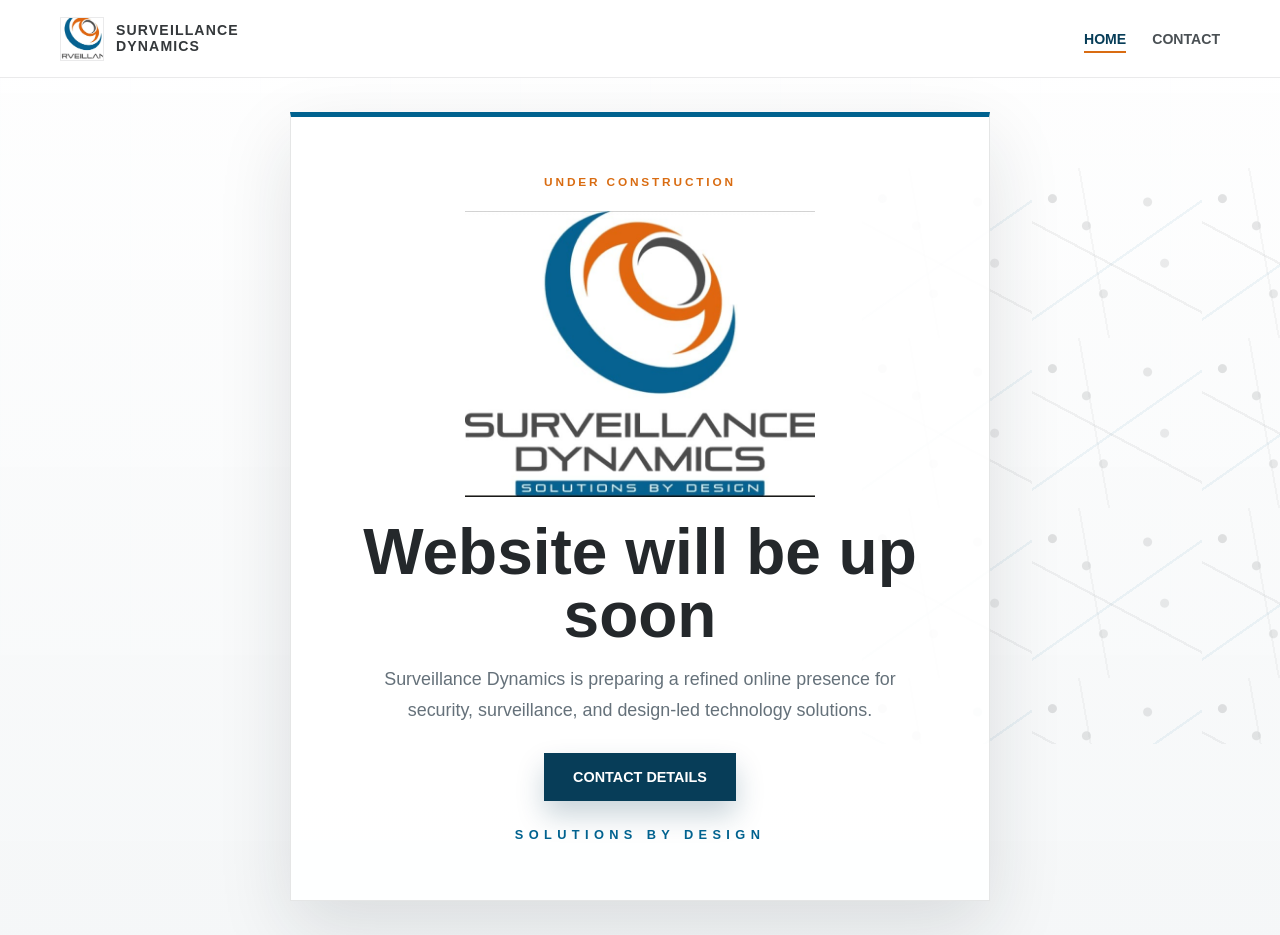
==== index.html @ e59ed24b "Add files via upload" ====
<!DOCTYPE html>
<html lang="en">
<head>
    <meta charset="UTF-8">
    <meta name="viewport" content="width=device-width, initial-scale=1.0">
    <title>Surveillance Dynamics | Website Coming Soon</title>
    <link rel="stylesheet" href="style.css">
    <link rel="icon" type="image/jpeg" href="images/favicon.jpg">
</head>
<body class="home-page">
    <nav class="site-nav" aria-label="Primary navigation">
        <div class="nav-container">
            <a href="index.html" class="nav-logo" aria-label="Surveillance Dynamics home">
                <span class="nav-logo-mark" aria-hidden="true">
                    <img src="images/Logo.jpg" alt="">
                </span>
                <span class="nav-logo-text">Surveillance Dynamics</span>
            </a>
            <div class="nav-links">
                <a href="index.html" class="nav-item active">Home</a>
                <a href="contact.html" class="nav-item">Contact</a>
            </div>
        </div>
    </nav>

    <main class="home-hero">
        <section class="hero-panel" aria-labelledby="coming-soon-title">
            <p class="eyebrow">Under Construction</p>
            <img class="hero-logo" src="images/Logo.jpg" alt="Surveillance Dynamics">
            <h1 id="coming-soon-title">Website will be up soon</h1>
            <p class="hero-copy">
                Surveillance Dynamics is preparing a refined online presence for security, surveillance, and design-led technology solutions.
            </p>
            <div class="hero-actions">
                <a class="btn btn-primary" href="contact.html">Contact details</a>
            </div>
            <p class="assurance-line">Solutions by Design</p>
        </section>
    </main>
</body>
</html>
---- style.css ----
:root {
    --brand-blue: #00628f;
    --brand-blue-deep: #073d58;
    --brand-orange: #d96c12;
    --charcoal: #34383b;
    --muted: #65717a;
    --line: #d9e1e6;
    --paper: #f7f8f8;
    --white: #ffffff;
    --nav-height: 78px;
    --shadow-soft: 0 28px 70px rgba(28, 37, 43, 0.12);
}

* {
    box-sizing: border-box;
    margin: 0;
    padding: 0;
}

html {
    min-height: 100%;
}

body {
    min-height: 100vh;
    background: var(--paper);
    color: var(--charcoal);
    font-family: "Segoe UI", Arial, Helvetica, sans-serif;
    overflow-x: hidden;
}

img {
    display: block;
    max-width: 100%;
}

a {
    color: inherit;
}

.site-nav {
    position: fixed;
    inset: 0 0 auto 0;
    z-index: 20;
    height: var(--nav-height);
    border-bottom: 1px solid rgba(52, 56, 59, 0.1);
    background: rgba(255, 255, 255, 0.92);
    backdrop-filter: blur(16px);
}

.nav-container {
    width: min(1160px, calc(100% - 40px));
    height: 100%;
    margin: 0 auto;
    display: flex;
    align-items: center;
    justify-content: space-between;
    gap: 28px;
}

.nav-logo {
    display: inline-flex;
    align-items: center;
    gap: 12px;
    min-width: 0;
    text-decoration: none;
}

.nav-logo-mark {
    width: 44px;
    height: 44px;
    overflow: hidden;
    flex: 0 0 44px;
    border: 1px solid rgba(52, 56, 59, 0.1);
    background: var(--white);
}

.nav-logo-mark img {
    width: 68px;
    max-width: none;
    transform: translate(-12px, -3px);
}

.nav-logo-text {
    max-width: 210px;
    color: var(--charcoal);
    font-size: 0.88rem;
    font-weight: 800;
    letter-spacing: 0.08em;
    line-height: 1.1;
    text-transform: uppercase;
}

.nav-links {
    display: flex;
    align-items: center;
    gap: 26px;
}

.nav-item {
    position: relative;
    padding: 10px 0;
    color: #4a5054;
    font-size: 0.88rem;
    font-weight: 700;
    text-decoration: none;
    text-transform: uppercase;
}

.nav-item::after {
    content: "";
    position: absolute;
    left: 0;
    bottom: 4px;
    width: 100%;
    height: 2px;
    background: var(--brand-orange);
    transform: scaleX(0);
    transform-origin: right;
    transition: transform 180ms ease;
}

.nav-item:hover,
.nav-item.active {
    color: var(--brand-blue-deep);
}

.nav-item:hover::after,
.nav-item.active::after {
    transform: scaleX(1);
    transform-origin: left;
}

.home-hero,
.contact-canvas {
    position: relative;
    isolation: isolate;
    min-height: 100vh;
    padding: calc(var(--nav-height) + 34px) 22px 34px;
    display: grid;
    place-items: center;
    overflow: hidden;
    background:
        linear-gradient(180deg, rgba(255, 255, 255, 0.96), rgba(245, 247, 248, 0.98)),
        repeating-linear-gradient(90deg, rgba(0, 98, 143, 0.045) 0 1px, transparent 1px 130px),
        repeating-linear-gradient(0deg, rgba(52, 56, 59, 0.035) 0 1px, transparent 1px 130px);
}

.home-hero::before,
.contact-canvas::before {
    content: "";
    position: absolute;
    z-index: -1;
    right: max(-120px, -8vw);
    top: 18%;
    width: min(520px, 52vw);
    height: 64vh;
    opacity: 0.34;
    background:
        radial-gradient(circle at 12% 18%, rgba(52, 56, 59, 0.4) 0 4px, transparent 5px),
        radial-gradient(circle at 32% 34%, rgba(52, 56, 59, 0.34) 0 4px, transparent 5px),
        radial-gradient(circle at 68% 20%, rgba(52, 56, 59, 0.32) 0 4px, transparent 5px),
        radial-gradient(circle at 78% 56%, rgba(52, 56, 59, 0.28) 0 4px, transparent 5px),
        radial-gradient(circle at 42% 74%, rgba(52, 56, 59, 0.3) 0 4px, transparent 5px),
        linear-gradient(28deg, transparent 0 44%, rgba(52, 56, 59, 0.18) 44% 45%, transparent 45%),
        linear-gradient(145deg, transparent 0 52%, rgba(0, 98, 143, 0.18) 52% 53%, transparent 53%),
        linear-gradient(80deg, transparent 0 38%, rgba(52, 56, 59, 0.12) 38% 39%, transparent 39%);
    background-size: 170px 170px;
}

.hero-panel {
    width: min(700px, 100%);
    padding: clamp(34px, 5.4vw, 58px);
    border: 1px solid rgba(52, 56, 59, 0.12);
    border-top: 5px solid var(--brand-blue);
    background: rgba(255, 255, 255, 0.9);
    box-shadow: var(--shadow-soft);
    text-align: center;
    animation: riseIn 620ms ease both;
}

.hero-logo {
    width: min(350px, 90%);
    margin: 0 auto 24px;
}

.eyebrow {
    margin-bottom: 22px;
    color: var(--brand-orange);
    font-size: 0.74rem;
    font-weight: 800;
    letter-spacing: 0.24em;
    text-transform: uppercase;
}

h1 {
    color: #24282b;
    font-size: clamp(2.25rem, 5vw, 4.35rem);
    line-height: 0.98;
    font-weight: 800;
    letter-spacing: 0;
}

.hero-copy {
    width: min(560px, 100%);
    margin: 18px auto 0;
    color: var(--muted);
    font-size: clamp(1rem, 2vw, 1.12rem);
    line-height: 1.7;
}

.hero-actions {
    margin-top: 28px;
}

.btn {
    display: inline-flex;
    min-height: 48px;
    align-items: center;
    justify-content: center;
    padding: 0 28px;
    border: 1px solid transparent;
    background: transparent;
    color: inherit;
    font-size: 0.9rem;
    font-weight: 800;
    text-decoration: none;
    text-transform: uppercase;
    transition: transform 180ms ease, box-shadow 180ms ease, background-color 180ms ease;
}

.btn-primary {
    background: var(--brand-blue-deep);
    color: var(--white);
    box-shadow: 0 14px 28px rgba(7, 61, 88, 0.22);
}

.btn-primary:hover {
    background: var(--brand-blue);
    transform: translateY(-2px);
    box-shadow: 0 18px 36px rgba(7, 61, 88, 0.26);
}

.assurance-line {
    margin-top: 26px;
    color: var(--brand-blue);
    font-size: 0.8rem;
    font-weight: 800;
    letter-spacing: 0.42em;
    text-transform: uppercase;
}

.contact-page {
    min-height: 100vh;
    display: flex;
    flex-direction: column;
}

.contact-canvas {
    flex: 1;
    min-height: calc(100vh - 54px);
    padding-bottom: 34px;
    align-items: stretch;
}

.letterhead {
    position: relative;
    width: min(1120px, 100%);
    min-height: min(650px, calc(100vh - 180px));
    margin: 0 auto;
    padding: clamp(40px, 7vw, 78px);
    display: flex;
    flex-direction: column;
    justify-content: space-between;
    border: 1px solid rgba(52, 56, 59, 0.12);
    background:
        linear-gradient(90deg, transparent 0 calc(100% - 160px), rgba(217, 225, 230, 0.45) calc(100% - 160px)),
        rgba(255, 255, 255, 0.88);
    box-shadow: var(--shadow-soft);
    overflow: hidden;
    animation: riseIn 620ms ease both;
}

.letterhead::after {
    content: "";
    position: absolute;
    right: -42px;
    top: 10%;
    width: 260px;
    height: 80%;
    opacity: 0.36;
    background:
        radial-gradient(circle at 20% 18%, rgba(52, 56, 59, 0.45) 0 4px, transparent 5px),
        radial-gradient(circle at 72% 30%, rgba(52, 56, 59, 0.3) 0 4px, transparent 5px),
        radial-gradient(circle at 26% 62%, rgba(52, 56, 59, 0.35) 0 4px, transparent 5px),
        radial-gradient(circle at 80% 80%, rgba(52, 56, 59, 0.26) 0 4px, transparent 5px),
        linear-gradient(35deg, transparent 0 48%, rgba(52, 56, 59, 0.16) 48% 49%, transparent 49%),
        linear-gradient(120deg, transparent 0 54%, rgba(0, 98, 143, 0.15) 54% 55%, transparent 55%);
    background-size: 120px 120px;
}

.letterhead-brand {
    position: relative;
    z-index: 1;
    width: min(480px, 100%);
}

.letterhead-brand img {
    width: 100%;
    filter: drop-shadow(0 14px 24px rgba(52, 56, 59, 0.08));
}

.letterhead-copy {
    position: relative;
    z-index: 1;
    width: min(560px, 100%);
    margin-top: 80px;
}

.letterhead-copy h1 {
    max-width: 720px;
}

.letterhead-copy p:not(.eyebrow) {
    margin-top: 20px;
    color: var(--muted);
    font-size: 1.05rem;
    line-height: 1.7;
}

.contact-strip {
    position: relative;
    z-index: 30;
    width: 100%;
    min-height: 54px;
    padding: 10px clamp(14px, 3vw, 34px);
    display: flex;
    align-items: center;
    justify-content: center;
    gap: clamp(12px, 2.4vw, 28px);
    flex-wrap: wrap;
    border-top: 1px solid rgba(52, 56, 59, 0.16);
    background: rgba(214, 218, 219, 0.92);
    color: #41474b;
    box-shadow: 0 -12px 28px rgba(52, 56, 59, 0.08);
}

.contact-strip-item {
    display: inline-flex;
    align-items: center;
    gap: 7px;
    min-height: 28px;
    color: #41474b;
    font-size: clamp(0.76rem, 1.45vw, 0.92rem);
    font-weight: 700;
    line-height: 1.1;
    text-decoration: none;
    white-space: nowrap;
}

a.contact-strip-item:hover {
    color: var(--brand-blue-deep);
}

.strip-icon {
    width: 18px;
    min-width: 18px;
    color: #2e3437;
    font-size: 0.88rem;
    line-height: 1;
    text-align: center;
    filter: grayscale(1);
}

@keyframes riseIn {
    from {
        opacity: 0;
        transform: translateY(14px);
    }
    to {
        opacity: 1;
        transform: translateY(0);
    }
}

@media (max-width: 760px) {
    :root {
        --nav-height: 72px;
    }

    .nav-container {
        width: min(100% - 28px, 1160px);
        gap: 18px;
    }

    .nav-logo {
        gap: 9px;
    }

    .nav-logo-mark {
        width: 40px;
        height: 40px;
        flex-basis: 40px;
    }

    .nav-logo-mark img {
        width: 62px;
        transform: translate(-11px, -3px);
    }

    .nav-logo-text {
        max-width: 150px;
        font-size: 0.74rem;
    }

    .nav-links {
        gap: 16px;
    }

    .nav-item {
        font-size: 0.76rem;
    }

    .home-hero,
    .contact-canvas {
        padding-inline: 14px;
    }

    .hero-panel {
        padding: 36px 22px;
    }

    .assurance-line {
        letter-spacing: 0.24em;
    }

    .letterhead {
        min-height: 560px;
        padding: 34px 22px;
    }

    .letterhead::after {
        right: -110px;
    }

    .letterhead-copy {
        margin-top: 58px;
    }

    .contact-strip {
        justify-content: flex-start;
        padding-inline: 18px;
    }

    .contact-strip-item {
        width: calc(50% - 8px);
        white-space: normal;
    }
}

@media (max-width: 460px) {
    .nav-container {
        width: min(100% - 20px, 1160px);
    }

    .nav-logo {
        gap: 7px;
    }

    .nav-logo-mark {
        width: 34px;
        height: 34px;
        flex-basis: 34px;
    }

    .nav-logo-mark img {
        width: 54px;
        transform: translate(-10px, -3px);
    }

    .nav-logo-text {
        max-width: 118px;
        font-size: 0.63rem;
    }

    .nav-links {
        gap: 12px;
    }

    h1 {
        font-size: clamp(2.05rem, 13vw, 3.2rem);
    }

    .hero-copy,
    .letterhead-copy p:not(.eyebrow) {
        font-size: 0.98rem;
    }

    .contact-strip-item {
        width: 100%;
    }
}
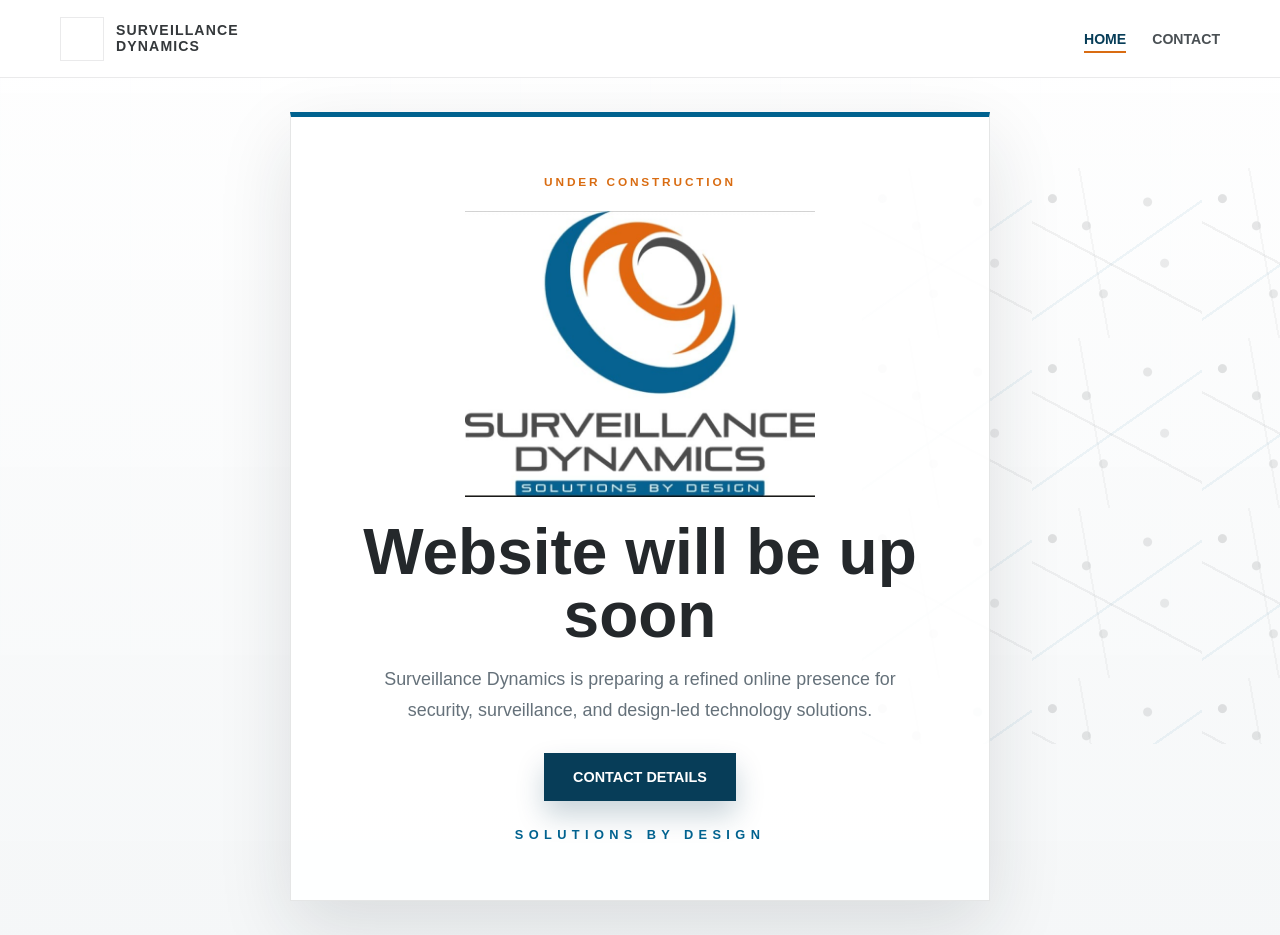
==== commit 9caefebd: "push" ====
--- a/index.html
+++ b/index.html
@@ -12,7 +12,7 @@
         <div class="nav-container">
             <a href="index.html" class="nav-logo" aria-label="Surveillance Dynamics home">
                 <span class="nav-logo-mark" aria-hidden="true">
-                    <img src="images/Logo.jpg" alt="">
+                    <img src="images/NEW" alt="">
                 </span>
                 <span class="nav-logo-text">Surveillance Dynamics</span>
             </a>
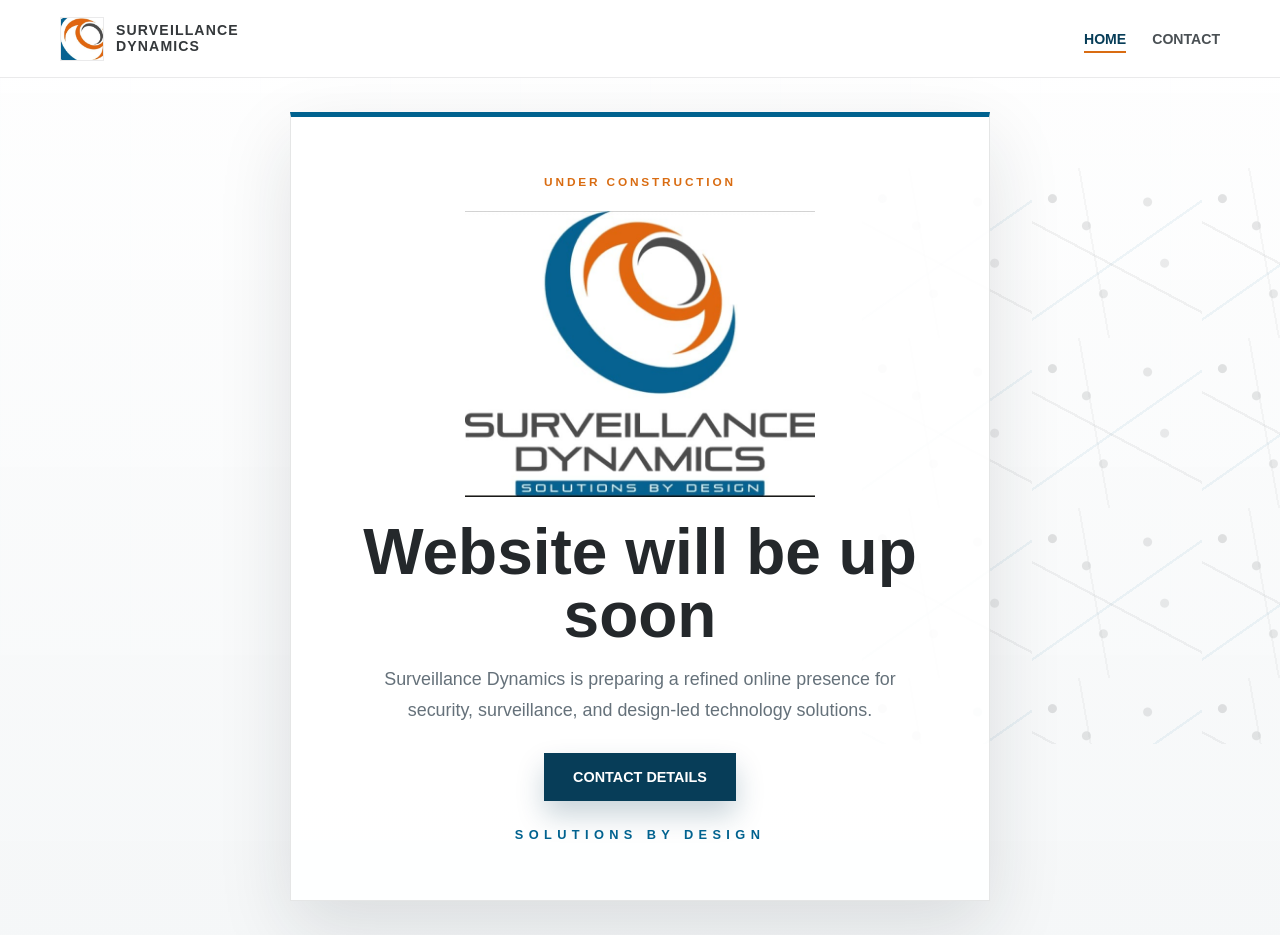
==== commit 51433c34: "push" ====
--- a/index.html
+++ b/index.html
@@ -12,7 +12,7 @@
         <div class="nav-container">
             <a href="index.html" class="nav-logo" aria-label="Surveillance Dynamics home">
                 <span class="nav-logo-mark" aria-hidden="true">
-                    <img src="images/NEW" alt="">
+                    <img src="images/NEW.jpg" alt="">
                 </span>
                 <span class="nav-logo-text">Surveillance Dynamics</span>
             </a>
